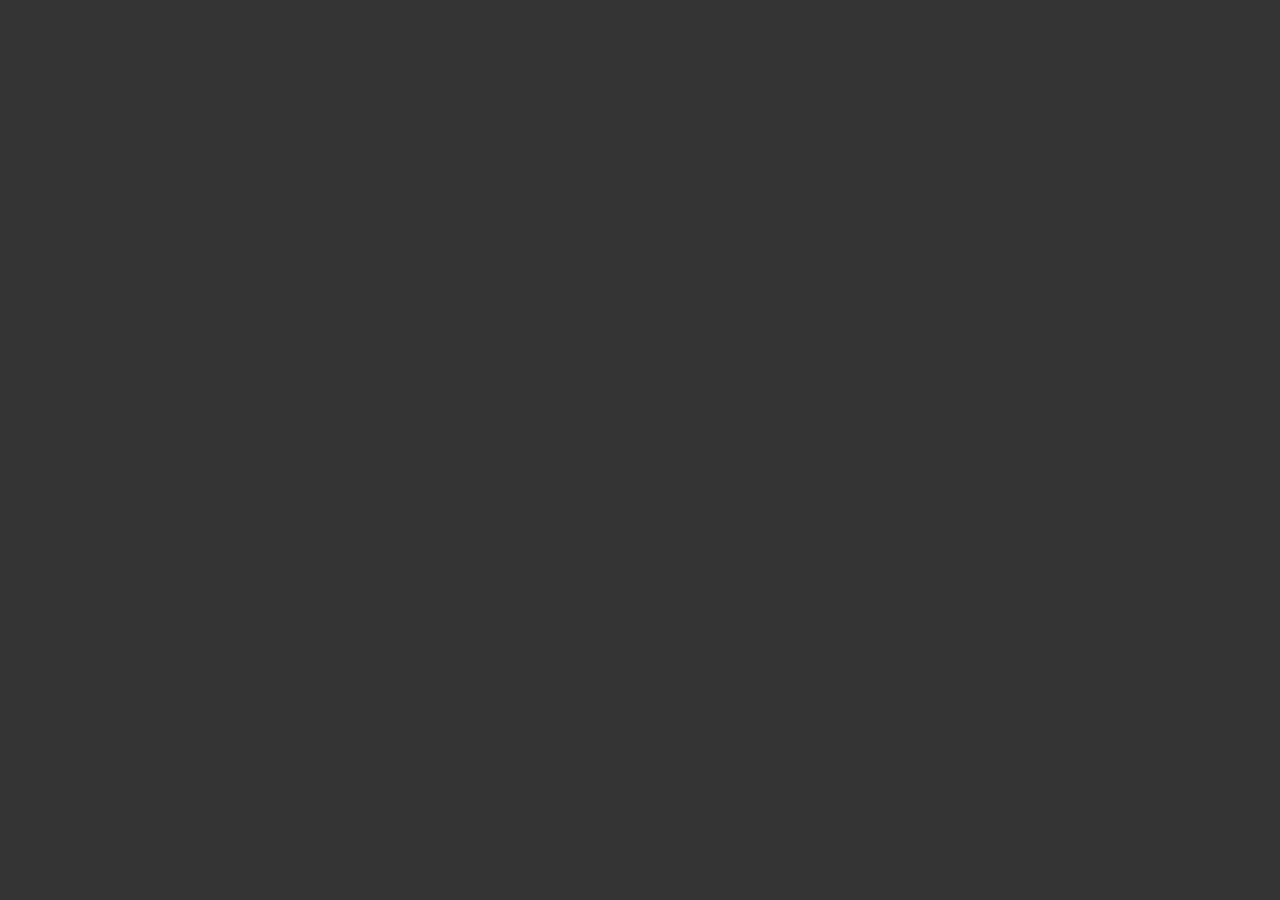
==== tabs/static/tabs.html @ be388f81 "Merge pull request #82 from enthought/cln/move-app-to-module-deux" ====
<!DOCTYPE html>
<html>
    <head>
        <meta charset=utf-8>
        <title>Vector example</title>
        <meta name='viewport' content='initial-scale=1,maximum-scale=1,user-scalable=no'>
        <!-- implicitly includes leaflet, probably -->
        <script src='https://api.tiles.mapbox.com/mapbox.js/v2.2.1/mapbox.js'></script>
        <link href='https://api.tiles.mapbox.com/mapbox.js/v2.2.1/mapbox.css' rel='stylesheet'>
        <script src="https://code.jquery.com/jquery-1.11.2.min.js"></script>
        <script src="https://code.jquery.com/ui/1.11.2/jquery-ui.min.js"></script>
        <script src="js/jquery.query-object.js"></script>
        <link rel="stylesheet" href="https://code.jquery.com/ui/1.11.2/themes/redmond/jquery-ui.css" type="text/css">
        <link rel="stylesheet" href="css/style.css" type="text/css" media="all" />
    </head>
    <body>
        <div id='map'></div>

        <!-- vertex shader -->
        <script id="vshader" type="x-shader/x-vertex">
            uniform mat4 u_matrix;
            attribute vec4 a_vertex;
            void main() {
                // multiply each vertex by a matrix.
                gl_Position = u_matrix * a_vertex;
            }
        </script>

        <!-- fragment shader -->
        <script id="fshader" type="x-shader/x-fragment">
            precision mediump float;
            void main() {

                gl_FragColor = vec4(0.0, 0.0, 0.0, 1.0);

            }
        </script>

        <script src="js/polyfill.js"></script>
        <script src="js/SliderControl.js"></script>
        <script src='js/Config.js'></script>
        <script src='js/Trig.js'></script>
        <script src='js/API.js'></script>
        <script src='js/Models.js'></script>
        <script src='js/SaltView.js'></script>
        <script src='js/VelocityView.js'></script>
        <script src='js/MapView.js'></script>
        <script src='js/TABSControl.js'></script>
        <script src="js/leaflet_tileloader_mixin.js"></script>
        <script src="js/L.WebGLOverlay.js"></script>
        <script src='js/tabs.js'></script>
    </body>
</html>
---- tabs/static/css/style.css ----
.tabs-control {
    text-align: right;
}

body {
    margin:0;
    padding:0;
}

#map {
    position: absolute;
    top: 0;
    bottom: 0;
    width: 100%;
    height: 100%;
    background-color: #333333;
}
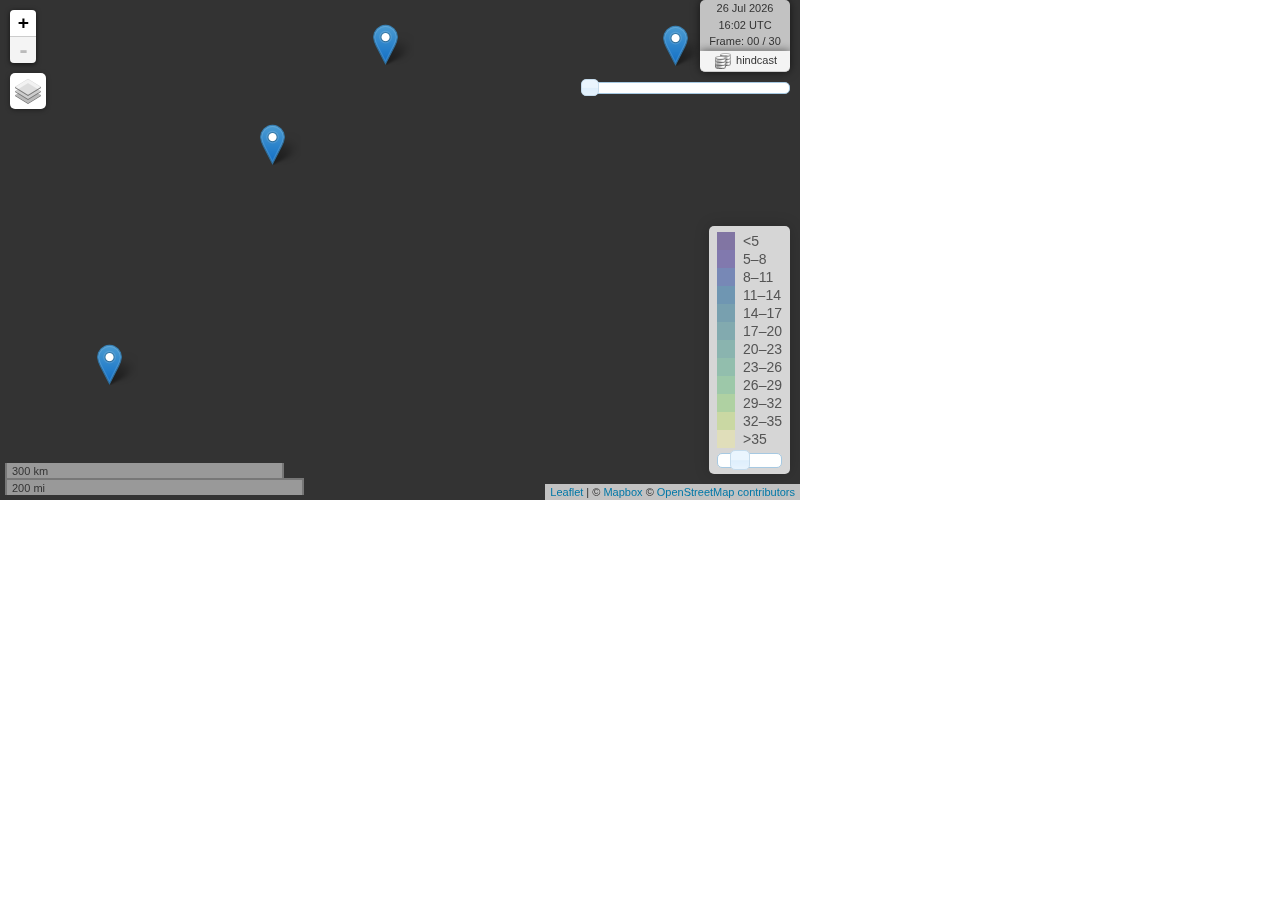
==== commit 21f02a83: "1st, ugly, changes" ====
--- a/tabs/static/tabs.html
+++ b/tabs/static/tabs.html
@@ -1,38 +1,50 @@
 <!DOCTYPE html>
 <html>
     <head>
-        <meta charset=utf-8>
-        <title>Vector example</title>
-        <meta name='viewport' content='initial-scale=1,maximum-scale=1,user-scalable=no'>
-        <!-- implicitly includes leaflet, probably -->
-        <script src='https://api.tiles.mapbox.com/mapbox.js/v2.2.1/mapbox.js'></script>
-        <link href='https://api.tiles.mapbox.com/mapbox.js/v2.2.1/mapbox.css' rel='stylesheet'>
-        <script src="https://code.jquery.com/jquery-1.11.2.min.js"></script>
-        <script src="https://code.jquery.com/ui/1.11.2/jquery-ui.min.js"></script>
-        <script src="js/jquery.query-object.js"></script>
-        <link rel="stylesheet" href="https://code.jquery.com/ui/1.11.2/themes/redmond/jquery-ui.css" type="text/css">
-        <link rel="stylesheet" href="css/style.css" type="text/css" media="all" />
+		<title>Vector example</title>
+        <meta charset="utf-8">       
+		<meta name="viewport" content="width=device-width, initial-scale=1.0">
+		<link rel="stylesheet" href="js/external/jquery/jquery-ui.min.css" type="text/css">
+		<link rel="stylesheet" href="js/external/leaflet/leaflet.css" type="text/css" />
+        <link rel="stylesheet" href="css/style.css" type="text/css" media="all" />	
+		<script src="js/external/jquery/jquery-1.12.1.min.js"></script>
+        <script src="js/external/jquery/jquery-ui.min.js"></script>
+		<script src="js/external/leaflet/leaflet.js"></script>
+        <script src="js/jquery.query-object.js"></script>        
     </head>
     <body>
-        <div id='map'></div>
+        <div id="map"></div>
 
         <!-- vertex shader -->
         <script id="vshader" type="x-shader/x-vertex">
+            precision mediump float;
             uniform mat4 u_matrix;
             attribute vec4 a_vertex;
+            attribute float a_color;
+            varying float v_color;
             void main() {
                 // multiply each vertex by a matrix.
                 gl_Position = u_matrix * a_vertex;
+                v_color = a_color;
             }
         </script>
 
         <!-- fragment shader -->
         <script id="fshader" type="x-shader/x-fragment">
             precision mediump float;
+
+
+            // The color palette
+            uniform sampler2D u_palette;
+            uniform float u_paletteFactor;
+
+            // This pixels color (from vertex shader)
+            varying float v_color;
+
+            float idx;
             void main() {
-
-                gl_FragColor = vec4(0.0, 0.0, 0.0, 1.0);
-
+                idx = v_color * u_paletteFactor; // + u_paletteFactor * 0.5;
+                gl_FragColor = texture2D(u_palette, vec2(idx, 0));
             }
         </script>
 
@@ -49,5 +61,6 @@
         <script src="js/leaflet_tileloader_mixin.js"></script>
         <script src="js/L.WebGLOverlay.js"></script>
         <script src='js/tabs.js'></script>
+		<script src='js/newappends.js'></script>
     </body>
 </html>
--- a/tabs/static/js/external/leaflet/leaflet.css
+++ b/tabs/static/js/external/leaflet/leaflet.css
@@ -0,0 +1,505 @@
+/* required styles */
+
+.leaflet-map-pane,
+.leaflet-tile,
+.leaflet-marker-icon,
+.leaflet-marker-shadow,
+.leaflet-tile-pane,
+.leaflet-tile-container,
+.leaflet-overlay-pane,
+.leaflet-shadow-pane,
+.leaflet-marker-pane,
+.leaflet-popup-pane,
+.leaflet-overlay-pane svg,
+.leaflet-zoom-box,
+.leaflet-image-layer,
+.leaflet-layer {
+	position: absolute;
+	left: 0;
+	top: 0;
+	}
+.leaflet-container {
+	overflow: hidden;
+	-ms-touch-action: none;
+	touch-action: none;
+	}
+.leaflet-tile,
+.leaflet-marker-icon,
+.leaflet-marker-shadow {
+	-webkit-user-select: none;
+	   -moz-user-select: none;
+	        user-select: none;
+	-webkit-user-drag: none;
+	}
+.leaflet-marker-icon,
+.leaflet-marker-shadow {
+	display: block;
+	}
+/* map is broken in FF if you have max-width: 100% on tiles */
+.leaflet-container img {
+	max-width: none !important;
+	}
+/* stupid Android 2 doesn't understand "max-width: none" properly */
+.leaflet-container img.leaflet-image-layer {
+	max-width: 15000px !important;
+	}
+.leaflet-tile {
+	filter: inherit;
+	visibility: hidden;
+	}
+.leaflet-tile-loaded {
+	visibility: inherit;
+	}
+.leaflet-zoom-box {
+	width: 0;
+	height: 0;
+	}
+/* workaround for https://bugzilla.mozilla.org/show_bug.cgi?id=888319 */
+.leaflet-overlay-pane svg {
+	-moz-user-select: none;
+	}
+
+.leaflet-tile-pane    { z-index: 2; }
+.leaflet-objects-pane { z-index: 3; }
+.leaflet-overlay-pane { z-index: 4; }
+.leaflet-shadow-pane  { z-index: 5; }
+.leaflet-marker-pane  { z-index: 6; }
+.leaflet-popup-pane   { z-index: 7; }
+
+.leaflet-vml-shape {
+	width: 1px;
+	height: 1px;
+	}
+.lvml {
+	behavior: url(#default#VML);
+	display: inline-block;
+	position: absolute;
+	}
+
+
+/* control positioning */
+
+.leaflet-control {
+	position: relative;
+	z-index: 7;
+	pointer-events: auto;
+	}
+.leaflet-top,
+.leaflet-bottom {
+	position: absolute;
+	z-index: 1000;
+	pointer-events: none;
+	}
+.leaflet-top {
+	top: 0;
+	}
+.leaflet-right {
+	right: 0;
+	}
+.leaflet-bottom {
+	bottom: 0;
+	}
+.leaflet-left {
+	left: 0;
+	}
+.leaflet-control {
+	float: left;
+	clear: both;
+	}
+.leaflet-right .leaflet-control {
+	float: right;
+	}
+.leaflet-top .leaflet-control {
+	margin-top: 10px;
+	}
+.leaflet-bottom .leaflet-control {
+	margin-bottom: 10px;
+	}
+.leaflet-left .leaflet-control {
+	margin-left: 10px;
+	}
+.leaflet-right .leaflet-control {
+	margin-right: 10px;
+	}
+
+
+/* zoom and fade animations */
+
+.leaflet-fade-anim .leaflet-tile,
+.leaflet-fade-anim .leaflet-popup {
+	opacity: 0;
+	-webkit-transition: opacity 0.2s linear;
+	   -moz-transition: opacity 0.2s linear;
+	     -o-transition: opacity 0.2s linear;
+	        transition: opacity 0.2s linear;
+	}
+.leaflet-fade-anim .leaflet-tile-loaded,
+.leaflet-fade-anim .leaflet-map-pane .leaflet-popup {
+	opacity: 1;
+	}
+
+.leaflet-zoom-anim .leaflet-zoom-animated {
+	-webkit-transition: -webkit-transform 0.25s cubic-bezier(0,0,0.25,1);
+	   -moz-transition:    -moz-transform 0.25s cubic-bezier(0,0,0.25,1);
+	     -o-transition:      -o-transform 0.25s cubic-bezier(0,0,0.25,1);
+	        transition:         transform 0.25s cubic-bezier(0,0,0.25,1);
+	}
+.leaflet-zoom-anim .leaflet-tile,
+.leaflet-pan-anim .leaflet-tile,
+.leaflet-touching .leaflet-zoom-animated {
+	-webkit-transition: none;
+	   -moz-transition: none;
+	     -o-transition: none;
+	        transition: none;
+	}
+
+.leaflet-zoom-anim .leaflet-zoom-hide {
+	visibility: hidden;
+	}
+
+
+/* cursors */
+
+.leaflet-clickable {
+	cursor: pointer;
+	}
+.leaflet-container {
+	cursor: -webkit-grab;
+	cursor:    -moz-grab;
+	}
+.leaflet-popup-pane,
+.leaflet-control {
+	cursor: auto;
+	}
+.leaflet-dragging .leaflet-container,
+.leaflet-dragging .leaflet-clickable {
+	cursor: move;
+	cursor: -webkit-grabbing;
+	cursor:    -moz-grabbing;
+	}
+
+
+/* visual tweaks */
+
+.leaflet-container {
+	background: #ddd;
+	outline: 0;
+	}
+.leaflet-container a {
+	color: #0078A8;
+	}
+.leaflet-container a.leaflet-active {
+	outline: 2px solid orange;
+	}
+.leaflet-zoom-box {
+	border: 2px dotted #38f;
+	background: rgba(255,255,255,0.5);
+	}
+
+
+/* general typography */
+.leaflet-container {
+	font: 12px/1.5 "Helvetica Neue", Arial, Helvetica, sans-serif;
+	}
+
+
+/* general toolbar styles */
+
+.leaflet-bar {
+	box-shadow: 0 1px 5px rgba(0,0,0,0.65);
+	border-radius: 4px;
+	}
+.leaflet-bar a,
+.leaflet-bar a:hover {
+	background-color: #fff;
+	border-bottom: 1px solid #ccc;
+	width: 26px;
+	height: 26px;
+	line-height: 26px;
+	display: block;
+	text-align: center;
+	text-decoration: none;
+	color: black;
+	}
+.leaflet-bar a,
+.leaflet-control-layers-toggle {
+	background-position: 50% 50%;
+	background-repeat: no-repeat;
+	display: block;
+	}
+.leaflet-bar a:hover {
+	background-color: #f4f4f4;
+	}
+.leaflet-bar a:first-child {
+	border-top-left-radius: 4px;
+	border-top-right-radius: 4px;
+	}
+.leaflet-bar a:last-child {
+	border-bottom-left-radius: 4px;
+	border-bottom-right-radius: 4px;
+	border-bottom: none;
+	}
+.leaflet-bar a.leaflet-disabled {
+	cursor: default;
+	background-color: #f4f4f4;
+	color: #bbb;
+	}
+
+.leaflet-touch .leaflet-bar a {
+	width: 30px;
+	height: 30px;
+	line-height: 30px;
+	}
+
+
+/* zoom control */
+
+.leaflet-control-zoom-in,
+.leaflet-control-zoom-out {
+	font: bold 18px 'Lucida Console', Monaco, monospace;
+	text-indent: 1px;
+	}
+.leaflet-control-zoom-out {
+	font-size: 20px;
+	}
+
+.leaflet-touch .leaflet-control-zoom-in {
+	font-size: 22px;
+	}
+.leaflet-touch .leaflet-control-zoom-out {
+	font-size: 24px;
+	}
+
+
+/* layers control */
+
+.leaflet-control-layers {
+	box-shadow: 0 1px 5px rgba(0,0,0,0.4);
+	background: #fff;
+	border-radius: 5px;
+	}
+.leaflet-control-layers-toggle {
+	background-image: url(images/layers.png);
+	width: 36px;
+	height: 36px;
+	}
+.leaflet-retina .leaflet-control-layers-toggle {
+	background-image: url(images/layers-2x.png);
+	background-size: 26px 26px;
+	}
+.leaflet-touch .leaflet-control-layers-toggle {
+	width: 44px;
+	height: 44px;
+	}
+.leaflet-control-layers .leaflet-control-layers-list,
+.leaflet-control-layers-expanded .leaflet-control-layers-toggle {
+	display: none;
+	}
+.leaflet-control-layers-expanded .leaflet-control-layers-list {
+	display: block;
+	position: relative;
+	}
+.leaflet-control-layers-expanded {
+	padding: 6px 10px 6px 6px;
+	color: #333;
+	background: #fff;
+	}
+.leaflet-control-layers-selector {
+	margin-top: 2px;
+	position: relative;
+	top: 1px;
+	}
+.leaflet-control-layers label {
+	display: block;
+	}
+.leaflet-control-layers-separator {
+	height: 0;
+	border-top: 1px solid #ddd;
+	margin: 5px -10px 5px -6px;
+	}
+
+
+/* attribution and scale controls */
+
+.leaflet-container .leaflet-control-attribution {
+	background: #fff;
+	background: rgba(255, 255, 255, 0.7);
+	margin: 0;
+	}
+.leaflet-control-attribution,
+.leaflet-control-scale-line {
+	padding: 0 5px;
+	color: #333;
+	}
+.leaflet-control-attribution a {
+	text-decoration: none;
+	}
+.leaflet-control-attribution a:hover {
+	text-decoration: underline;
+	}
+.leaflet-container .leaflet-control-attribution,
+.leaflet-container .leaflet-control-scale {
+	font-size: 11px;
+	}
+.leaflet-left .leaflet-control-scale {
+	margin-left: 5px;
+	}
+.leaflet-bottom .leaflet-control-scale {
+	margin-bottom: 5px;
+	}
+.leaflet-control-scale-line {
+	border: 2px solid #777;
+	border-top: none;
+	line-height: 1.1;
+	padding: 2px 5px 1px;
+	font-size: 11px;
+	white-space: nowrap;
+	overflow: hidden;
+	-moz-box-sizing: content-box;
+	     box-sizing: content-box;
+
+	background: #fff;
+	background: rgba(255, 255, 255, 0.5);
+	}
+.leaflet-control-scale-line:not(:first-child) {
+	border-top: 2px solid #777;
+	border-bottom: none;
+	margin-top: -2px;
+	}
+.leaflet-control-scale-line:not(:first-child):not(:last-child) {
+	border-bottom: 2px solid #777;
+	}
+
+.leaflet-touch .leaflet-control-attribution,
+.leaflet-touch .leaflet-control-layers,
+.leaflet-touch .leaflet-bar {
+	box-shadow: none;
+	}
+.leaflet-touch .leaflet-control-layers,
+.leaflet-touch .leaflet-bar {
+	border: 2px solid rgba(0,0,0,0.2);
+	background-clip: padding-box;
+	}
+
+
+/* popup */
+
+.leaflet-popup {
+	position: absolute;
+	text-align: center;
+	}
+.leaflet-popup-content-wrapper {
+	padding: 1px;
+	text-align: left;
+	border-radius: 12px;
+	}
+.leaflet-popup-content {
+	margin: 13px 19px;
+	line-height: 1.4;
+	}
+.leaflet-popup-content p {
+	margin: 18px 0;
+	}
+.leaflet-popup-tip-container {
+	margin: 0 auto;
+	width: 40px;
+	height: 20px;
+	position: relative;
+	overflow: hidden;
+	}
+.leaflet-popup-tip {
+	width: 17px;
+	height: 17px;
+	padding: 1px;
+
+	margin: -10px auto 0;
+
+	-webkit-transform: rotate(45deg);
+	   -moz-transform: rotate(45deg);
+	    -ms-transform: rotate(45deg);
+	     -o-transform: rotate(45deg);
+	        transform: rotate(45deg);
+	}
+.leaflet-popup-content-wrapper,
+.leaflet-popup-tip {
+	background: white;
+
+	box-shadow: 0 3px 14px rgba(0,0,0,0.4);
+	}
+.leaflet-container a.leaflet-popup-close-button {
+	position: absolute;
+	top: 0;
+	right: 0;
+	padding: 4px 4px 0 0;
+	text-align: center;
+	width: 18px;
+	height: 14px;
+	font: 16px/14px Tahoma, Verdana, sans-serif;
+	color: #c3c3c3;
+	text-decoration: none;
+	font-weight: bold;
+	background: transparent;
+	}
+.leaflet-container a.leaflet-popup-close-button:hover {
+	color: #999;
+	}
+.leaflet-popup-scrolled {
+	overflow: auto;
+	border-bottom: 1px solid #ddd;
+	border-top: 1px solid #ddd;
+	}
+
+.leaflet-oldie .leaflet-popup-content-wrapper {
+	zoom: 1;
+	}
+.leaflet-oldie .leaflet-popup-tip {
+	width: 24px;
+	margin: 0 auto;
+
+	-ms-filter: "progid:DXImageTransform.Microsoft.Matrix(M11=0.70710678, M12=0.70710678, M21=-0.70710678, M22=0.70710678)";
+	filter: progid:DXImageTransform.Microsoft.Matrix(M11=0.70710678, M12=0.70710678, M21=-0.70710678, M22=0.70710678);
+	}
+.leaflet-oldie .leaflet-popup-tip-container {
+	margin-top: -1px;
+	}
+
+.leaflet-oldie .leaflet-control-zoom,
+.leaflet-oldie .leaflet-control-layers,
+.leaflet-oldie .leaflet-popup-content-wrapper,
+.leaflet-oldie .leaflet-popup-tip {
+	border: 1px solid #999;
+	}
+
+
+/* div icon */
+
+.leaflet-div-icon {
+	background: #fff;
+	border: 1px solid #666;
+}
+
+/* Added by ALX */
+.leaflet-top.leaflet-right  > .tabs-control {
+    min-width: 80px;
+    margin: 0 auto;
+    text-align: center;
+    margin-right: 10px;
+    border-bottom: solid 1px #ccc;
+	box-shadow: 0 0 10px rgba(0,0,0,0.6);
+}
+
+.leaflet-top.leaflet-right  > .tabs-control:nth-child(odd) {
+    border-radius: 5px 5px 0 0;
+}
+
+.leaflet-top.leaflet-right  > .tabs-control:nth-child(even) {
+    background: #f4f4f4;
+	cursor: pointer;
+	border-radius: 0 0 5px 5px;
+}
+
+.leaflet-top.leaflet-right  > .tabs-control > img{
+    vertical-align: middle;
+    margin: 2px;
+}
+
--- a/tabs/static/css/style.css
+++ b/tabs/static/css/style.css
@@ -1,18 +1,53 @@
+body {
+    margin:0;
+    padding:0;
+}
 
 .tabs-control {
     text-align: right;
-}
-
-body {
-    margin:0;
-    padding:0;
 }
 
 #map {
     position: absolute;
     top: 0;
     bottom: 0;
-    width: 100%;
-    height: 100%;
+    width: 800px;
+	height: 500px;
     background-color: #333333;
 }
+
+.info {
+	padding: 6px 8px;
+	font: 14px/16px Arial, Helvetica, sans-serif;
+	background: white;
+	background: rgba(255,255,255,0.8);
+	box-shadow: 0 0 15px rgba(0,0,0,0.2);
+	border-radius: 5px;
+}
+.info h4 {
+	margin: 0 0 5px;
+	color: #777;
+}
+
+.legend {
+	text-align: left;
+	line-height: 18px;
+	color: #555;
+}
+.legend i {
+	width: 18px;
+	height: 18px;
+	float: left;
+	margin-right: 8px;
+	opacity: 0.7;
+}
+			
+#salinity_legend {
+	display: none;
+}
+svg, #salinity_legend > i{
+	opacity: 0.5;
+}
+#opacityslider{
+	margin: 5px 0 0 0;
+}
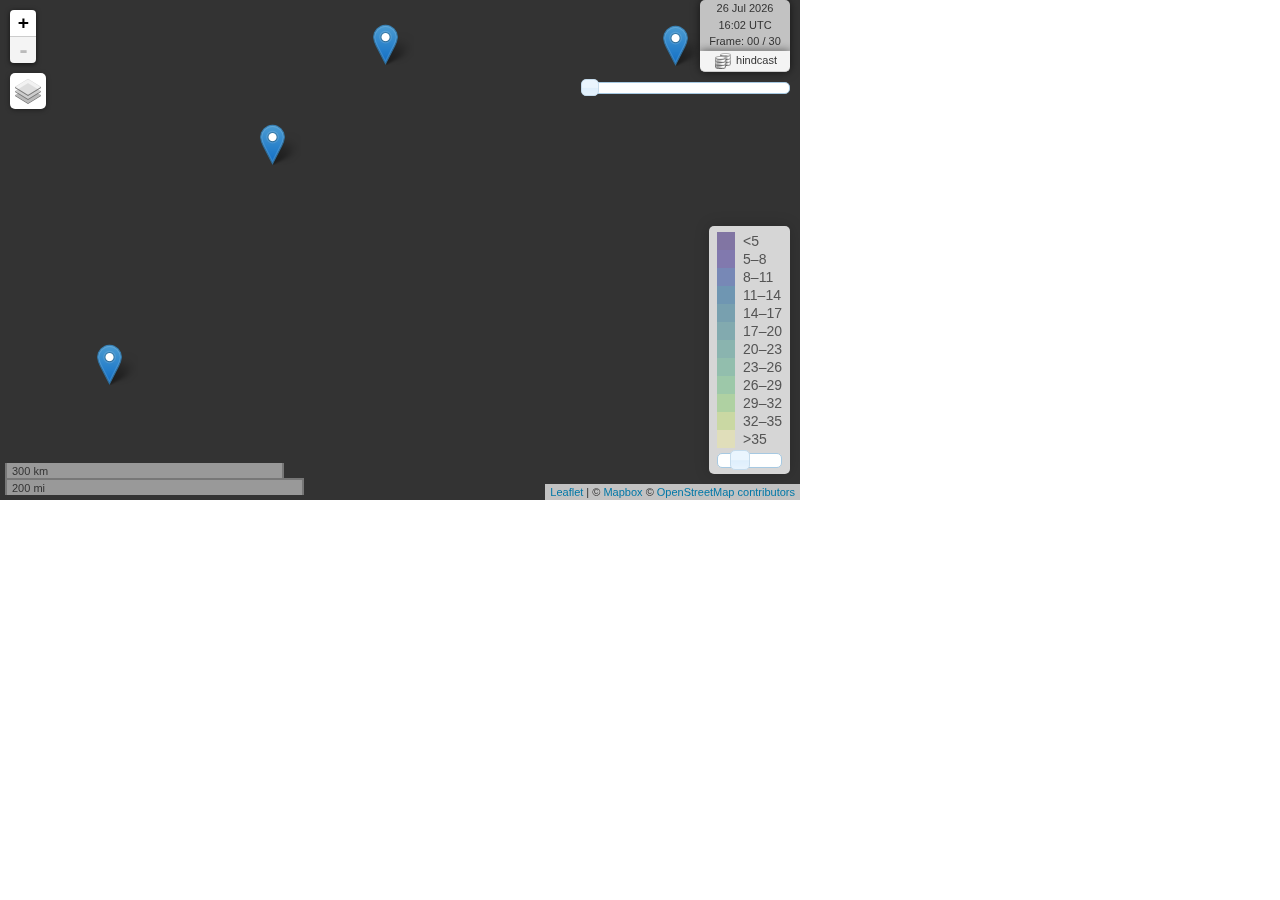
==== commit 77b5224d: "added radar, etc" ====
--- a/tabs/static/tabs.html
+++ b/tabs/static/tabs.html
@@ -56,6 +56,7 @@
         <script src='js/Models.js'></script>
         <script src='js/SaltView.js'></script>
         <script src='js/VelocityView.js'></script>
+		<script src='js/RadarView.js'></script>
         <script src='js/MapView.js'></script>
         <script src='js/TABSControl.js'></script>
         <script src="js/leaflet_tileloader_mixin.js"></script>
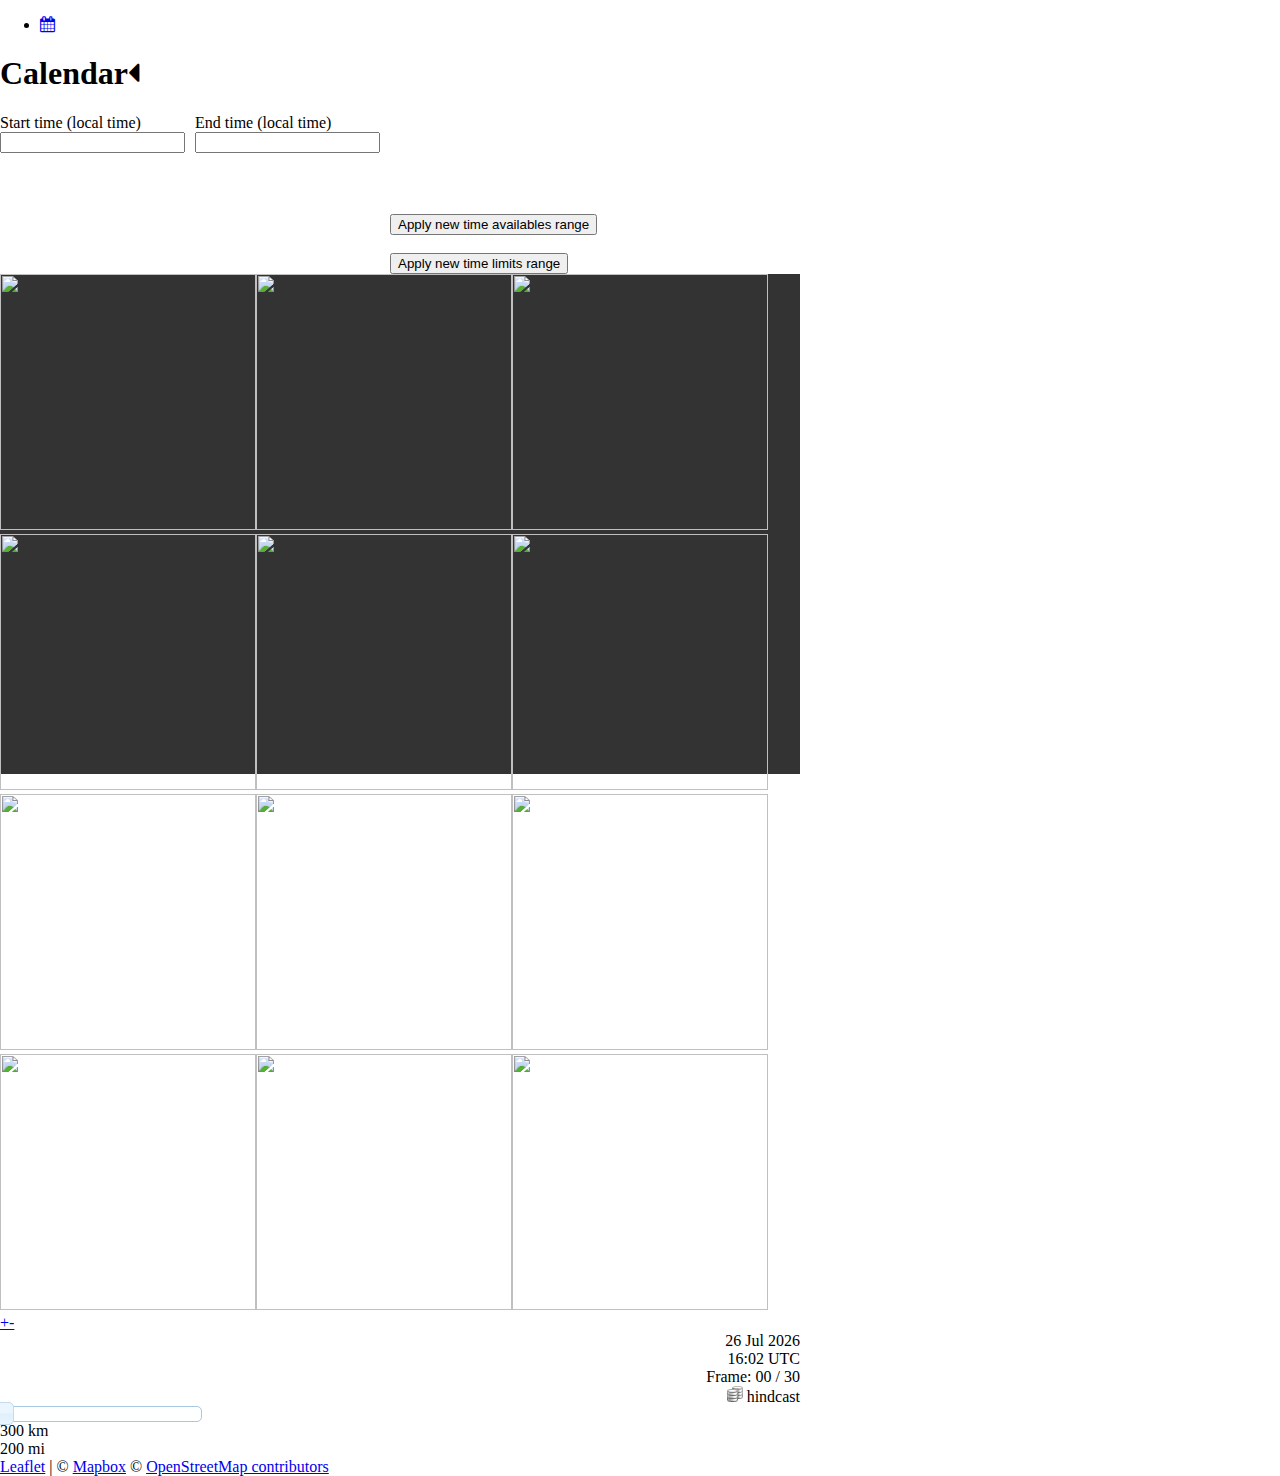
==== commit a3ab7e04: "added new vars, etc" ====
--- a/tabs/static/tabs.html
+++ b/tabs/static/tabs.html
@@ -4,16 +4,53 @@
 		<title>Vector example</title>
         <meta charset="utf-8">       
 		<meta name="viewport" content="width=device-width, initial-scale=1.0">
+		<link href="//maxcdn.bootstrapcdn.com/font-awesome/4.1.0/css/font-awesome.min.css" rel="stylesheet">
 		<link rel="stylesheet" href="js/external/jquery/jquery-ui.min.css" type="text/css">
-		<link rel="stylesheet" href="js/external/leaflet/leaflet.css" type="text/css" />
+		<link rel="stylesheet" href="js/external/jquery/jquery.datetimepicker.css" />
+		<link rel="stylesheet" href="js/external/leaflet/leaflet.mma.css" type="text/css" />
+
+		<link rel="stylesheet" href="js/external/leaflet-plugins/Control.FullScreen.css" type="text/css" />
+		<link rel="stylesheet" href="css/leaflet-sidebar.min.css" />	
         <link rel="stylesheet" href="css/style.css" type="text/css" media="all" />	
 		<script src="js/external/jquery/jquery-1.12.1.min.js"></script>
         <script src="js/external/jquery/jquery-ui.min.js"></script>
+		<script src="js/external/jquery/jquery.datetimepicker.full.min.js"></script>
 		<script src="js/external/leaflet/leaflet.js"></script>
+		<script src="js/external/leaflet-plugins/Control.FullScreen.js"></script>
+		<script src="js/external/leaflet-plugins/leaflet-sidebar.js"></script>
         <script src="js/jquery.query-object.js"></script>        
     </head>
     <body>
-        <div id="map"></div>
+	
+	    <div id="sidebar" class="sidebar collapsed">
+			<div class="sidebar-tabs">
+				<ul role="tablist">
+					<li><a href="#calendar" role="tab"><i class="fa fa-calendar"></i></a></li>
+				</ul>
+			</div>
+
+			<div class="sidebar-content">
+				<div class="sidebar-pane" id="calendar">
+					<h1 class="sidebar-header">Calendar<span class="sidebar-close"><i class="fa fa-caret-left"></i></span></h1>
+					<p></p>
+					<div style="float:left; margin-right: 10px;">
+						<label for="start_time">Start time (local time)</label><br/><input id="dtp_start" name="start_time" type="text" >
+					</div>
+					<div style="float:left; margin-right: 10px;">
+						<label for="end_time">End time (local time)</label><br/><input id="dtp_end" name="end_time" type="text" >                
+					</div>
+					<div style="float:left; padding-top: 100px;">
+						<button type="button" id="btn_timerange" class="btn" >Apply new time availables range</button><br /><br />
+						<button type="button" id="btn_limitrange" class="btn" >Apply new time limits range</button>
+					</div>
+
+					<div style="clear: both;"></div>
+				</div>
+			</div>
+		</div>
+        
+		<div id="map"></div>
+
 
         <!-- vertex shader -->
         <script id="vshader" type="x-shader/x-vertex">
@@ -56,6 +93,8 @@
         <script src='js/Models.js'></script>
         <script src='js/SaltView.js'></script>
         <script src='js/VelocityView.js'></script>
+		<script src='js/TemperatureView.js'></script>
+		<script src='js/SpeedView.js'></script>
 		<script src='js/RadarView.js'></script>
         <script src='js/MapView.js'></script>
         <script src='js/TABSControl.js'></script>
@@ -63,5 +102,33 @@
         <script src="js/L.WebGLOverlay.js"></script>
         <script src='js/tabs.js'></script>
 		<script src='js/newappends.js'></script>
+		<script>
+		$('#dtp_start').datetimepicker({
+    inline: true,
+    value: new Date('2015-09-01'),
+    format: "c"
+});
+$('#dtp_end').datetimepicker({
+    inline: true,
+    value: new Date('2015-09-03'),
+    format: "c"
+});
+
+$("#btn_timerange").click(function(){
+    var startTime = new Date($('#dtp_start').val());
+    var endTime = new Date($('#dtp_end').val());
+    var newAvailableTimes = L.TimeDimension.Util.explodeTimeRange(startTime, endTime, 'PT1H');
+    map.timeDimension.setAvailableTimes(newAvailableTimes, 'replace');
+    map.timeDimension.setCurrentTime(startTime);
+});
+
+$("#btn_limitrange").click(function(){
+    var startTime = new Date($('#dtp_start').val());
+    var endTime = new Date($('#dtp_end').val());    
+    map.timeDimension.setLowerLimit(startTime);
+    map.timeDimension.setUpperLimit(endTime);
+    map.timeDimension.setCurrentTime(startTime);
+});
+		</script>
     </body>
 </html>
--- a/tabs/static/css/style.css
+++ b/tabs/static/css/style.css
@@ -8,7 +8,7 @@
 }
 
 #map {
-    position: absolute;
+    position: relative;
     top: 0;
     bottom: 0;
     width: 800px;
